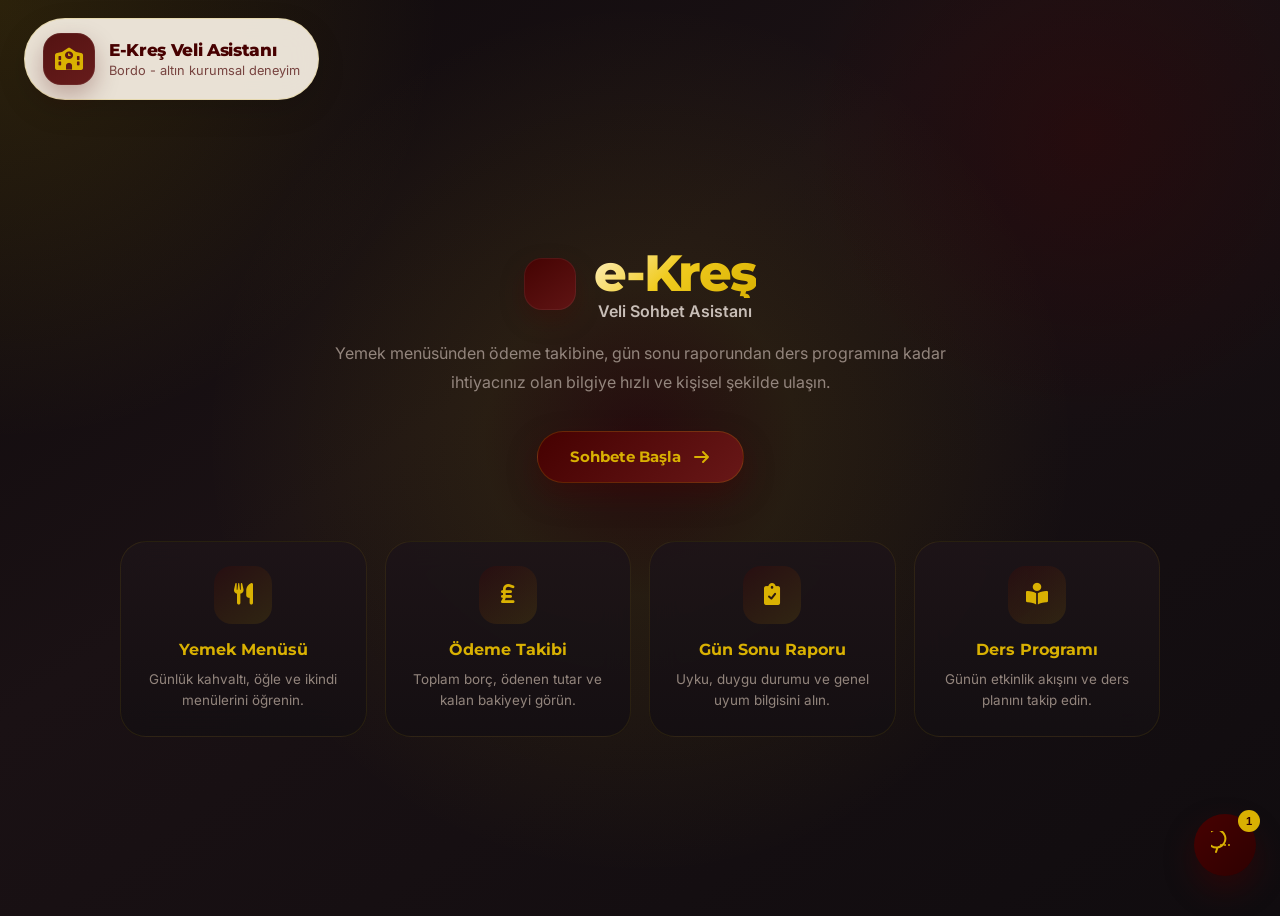
==== static/index.html @ c2b449b0 "Initial project import" ====
<!DOCTYPE html>
<html lang="tr">
<head>
    <meta charset="UTF-8">
    <meta name="viewport" content="width=device-width, initial-scale=1.0">
    <title>e-Kreş - Veli Asistanı</title>
    <meta name="description" content="e-Kreş anaokulu velileri için akıllı sohbet asistanı. Yemek menüsü, ödeme bilgisi, gün sonu raporu ve daha fazlası.">
    <meta name="theme-color" content="#470101">
    <link rel="preconnect" href="https://fonts.googleapis.com">
    <link rel="preconnect" href="https://fonts.gstatic.com" crossorigin>
    <link href="https://fonts.googleapis.com/css2?family=Inter:wght@400;500;600;700;800&family=Montserrat:wght@500;600;700;800&display=swap" rel="stylesheet">
    <link rel="stylesheet" href="https://cdnjs.cloudflare.com/ajax/libs/font-awesome/6.0.0/css/all.min.css">
    <link rel="stylesheet" href="/static/style.css">
</head>
<body>
    <header class="topbar">
        <div class="topbar__brand">
            <span class="topbar__icon" aria-hidden="true"><i class="fa-solid fa-school"></i></span>
            <div class="topbar__copy">
                <span class="topbar__title">E-Kreş Veli Asistanı</span>
                <span class="topbar__subtitle">Bordo - altın kurumsal deneyim</span>
            </div>
        </div>
    </header>

    <main class="landing" id="landing">
        <div class="landing__glow"></div>
        <div class="landing__content">
            <div class="landing__logo">
                <div class="landing__logo-icon" aria-hidden="true">
                    <span class="brand-mark"><i class="fa-solid fa-child-reaching"></i></span>
                </div>
                <div>
                    <h1 class="landing__title">e-Kreş</h1>
                    <p class="landing__subtitle">Veli Sohbet Asistanı</p>
                </div>
            </div>
            <p class="landing__desc">
                Yemek menüsünden ödeme takibine, gün sonu raporundan ders programına kadar
                ihtiyacınız olan bilgiye hızlı ve kişisel şekilde ulaşın.
            </p>
            <button class="landing__cta" id="landingCta">
                <span>Sohbete Başla</span>
                <svg width="20" height="20" viewBox="0 0 20 20" fill="none">
                    <path d="M4 10h12M12 5l5 5-5 5" stroke="currentColor" stroke-width="2" stroke-linecap="round" stroke-linejoin="round"></path>
                </svg>
            </button>
        </div>
        <div class="landing__features">
            <div class="feature-card" data-msg="Bugün ne yemek var?" role="button" tabindex="0">
                <div class="feature-card__icon"><i class="fa-solid fa-utensils"></i></div>
                <h3>Yemek Menüsü</h3>
                <p>Günlük kahvaltı, öğle ve ikindi menülerini öğrenin.</p>
            </div>
            <div class="feature-card" data-msg="Borcum ne kadar?" role="button" tabindex="0">
                <div class="feature-card__icon"><i class="fa-solid fa-lira-sign"></i></div>
                <h3>Ödeme Takibi</h3>
                <p>Toplam borç, ödenen tutar ve kalan bakiyeyi görün.</p>
            </div>
            <div class="feature-card" data-msg="Çocuğum nasıl?" role="button" tabindex="0">
                <div class="feature-card__icon"><i class="fa-solid fa-clipboard-check"></i></div>
                <h3>Gün Sonu Raporu</h3>
                <p>Uyku, duygu durumu ve genel uyum bilgisini alın.</p>
            </div>
            <div class="feature-card" data-msg="Bugünkü ders programı ne?" role="button" tabindex="0">
                <div class="feature-card__icon"><i class="fa-solid fa-book-open-reader"></i></div>
                <h3>Ders Programı</h3>
                <p>Günün etkinlik akışını ve ders planını takip edin.</p>
            </div>
        </div>
    </main>

    <button class="chat-toggle" id="chatToggle" aria-label="Sohbet Aç/Kapat">
        <span class="chat-toggle__icon chat-toggle__icon--open" id="toggleIconOpen">
            <svg width="28" height="28" viewBox="0 0 28 28" fill="none">
                <path d="M5 21l1.5-4.5A9 9 0 1114 5a9 9 0 01-7.5 11.5L5 21z" stroke="currentColor" stroke-width="2" stroke-linecap="round" stroke-linejoin="round"></path>
                <circle cx="10" cy="14" r="1" fill="currentColor"></circle>
                <circle cx="14" cy="14" r="1" fill="currentColor"></circle>
                <circle cx="18" cy="14" r="1" fill="currentColor"></circle>
            </svg>
        </span>
        <span class="chat-toggle__icon chat-toggle__icon--close" id="toggleIconClose">
            <svg width="28" height="28" viewBox="0 0 28 28" fill="none">
                <path d="M8 8l12 12M20 8L8 20" stroke="currentColor" stroke-width="2.5" stroke-linecap="round"></path>
            </svg>
        </span>
        <span class="chat-toggle__badge" id="toggleBadge">1</span>
    </button>

    <div class="chat-panel" id="chatPanel">
        <div class="login-gate" id="loginGate">
            <div class="login-card">
                <p class="login-card__eyebrow">Güvenli Veli Girişi</p>
                <h2>Öğrenci bilgilerine erişin</h2>
                <p class="login-card__desc">Telefon numaranız ile giriş yaparak ödeme ve rapor bilgilerini kişisel olarak görüntüleyin.</p>
                <label class="login-card__field">
                    <span>Telefon Numaranız</span>
                    <input id="loginPhone" type="tel" placeholder="05XXXXXXXXX" autocomplete="tel">
                </label>
                <button class="login-card__button" id="loginStartBtn">Sohbete Başla</button>
                <p class="login-card__hint">Demo giriş: 05051234567</p>
                <p class="login-card__error" id="loginError"></p>
            </div>
        </div>

        <div class="chat-panel__header">
            <div class="chat-panel__header-info">
                <div class="chat-panel__avatar" aria-hidden="true">
                    <i class="fa-solid fa-robot"></i>
                </div>
                <div>
                    <h2 class="chat-panel__title">e-Kreş Asistan</h2>
                    <span class="chat-panel__status">
                        <span class="chat-panel__status-dot"></span>
                        Çevrimiçi
                    </span>
                </div>
            </div>
            <button class="chat-panel__close" id="chatClose" aria-label="Sohbeti Kapat">
                <svg width="20" height="20" viewBox="0 0 20 20" fill="none">
                    <path d="M5 5l10 10M15 5L5 15" stroke="currentColor" stroke-width="2" stroke-linecap="round"></path>
                </svg>
            </button>
        </div>

        <div class="chat-panel__messages" id="chatMessages">
            <div class="chat-msg chat-msg--bot" id="welcomeMessage">
                <div class="chat-msg__avatar" aria-hidden="true"><i class="fa-solid fa-robot"></i></div>
                <div class="chat-msg__content">
                    <div class="chat-msg__bubble" id="welcomeBubble">
                        Hoş geldiniz. Giriş yaptıktan sonra size öğrenciniz hakkında kişisel bilgiler sunabilirim.
                    </div>
                </div>
            </div>
        </div>

        <div class="chat-panel__quick" id="chatQuick">
            <button class="quick-btn" data-msg="Bugün ne yemek var?">
                <span class="quick-btn__icon"><i class="fa-solid fa-utensils"></i></span>
                Bugün ne yemek var?
            </button>
            <button class="quick-btn" data-msg="Borcum ne kadar?">
                <span class="quick-btn__icon"><i class="fa-solid fa-lira-sign"></i></span>
                Borcum ne kadar?
            </button>
            <button class="quick-btn" data-msg="Çocuğum nasıl?">
                <span class="quick-btn__icon"><i class="fa-solid fa-clipboard-check"></i></span>
                Çocuğum nasıl?
            </button>
            <button class="quick-btn" data-msg="Bugünkü ders programı ne?">
                <span class="quick-btn__icon"><i class="fa-solid fa-book-open-reader"></i></span>
                Ders programı
            </button>
            <button class="quick-btn" data-msg="Duyuru var mı?">
                <span class="quick-btn__icon"><i class="fa-solid fa-bullhorn"></i></span>
                Duyurular
            </button>
            <button class="quick-btn" data-msg="İletişim telefon numarası nedir?">
                <span class="quick-btn__icon"><i class="fa-solid fa-phone"></i></span>
                İletişim
            </button>
        </div>

        <div class="chat-panel__url-input" id="urlInputContainer" style="display: none;">
            <input type="url" id="urlInputField" placeholder="Taranacak web adresini yapıştırın (https://...)" autocomplete="off">
            <button id="urlSubmitBtn" class="url-submit-btn" aria-label="URL Tara">
                <svg width="18" height="18" viewBox="0 0 24 24" fill="none" stroke="currentColor" stroke-width="2" stroke-linecap="round" stroke-linejoin="round"><polyline points="20 6 9 17 4 12"></polyline></svg>
            </button>
        </div>

        <div class="chat-panel__input">
            <input type="file" id="pdfFileInput" accept=".pdf" style="display:none;">
            <button class="chat-attach" id="chatAttachUrl" aria-label="URL Tara" title="Web Sitesi Tara">
                <svg width="20" height="20" viewBox="0 0 24 24" fill="none" stroke="currentColor" stroke-width="1.8" stroke-linecap="round" stroke-linejoin="round">
                    <circle cx="12" cy="12" r="10"></circle>
                    <line x1="2" y1="12" x2="22" y2="12"></line>
                    <path d="M12 2a15.3 15.3 0 0 1 4 10 15.3 15.3 0 0 1-4 10 15.3 15.3 0 0 1-4-10 15.3 15.3 0 0 1 4-10z"></path>
                </svg>
            </button>
            <button class="chat-attach" id="chatAttach" aria-label="PDF Yükle" title="PDF Yükle">
                <svg width="20" height="20" viewBox="0 0 20 20" fill="none">
                    <path d="M17.5 9.31l-7.78 7.78a4.5 4.5 0 01-6.36-6.36l7.78-7.78a3 3 0 014.24 4.24l-7.07 7.07a1.5 1.5 0 01-2.12-2.12l6.36-6.36" stroke="currentColor" stroke-width="1.5" stroke-linecap="round" stroke-linejoin="round"></path>
                </svg>
            </button>
            <input type="text" class="chat-input" id="chatInput" placeholder="Mesajınızı yazın..." autocomplete="off" maxlength="4096">
            <button class="chat-send" id="chatSend" aria-label="Gönder" disabled>
                <svg width="20" height="20" viewBox="0 0 20 20" fill="none">
                    <path d="M3 10l14-7-7 14-2-5-5-2z" fill="currentColor"></path>
                </svg>
            </button>
        </div>
    </div>

    <script src="/static/script.js"></script>
</body>
</html>
---- static/style.css ----
*, *::before, *::after {
    margin: 0;
    padding: 0;
    box-sizing: border-box;
}

:root {
    --bordo: #470101;
    --bordo-dark: #2e0101;
    --bordo-soft: #6a1818;
    --bordo-glass: rgba(71, 1, 1, 0.76);
    --gold: #d9b102;
    --gold-light: #f0cb1f;
    --gold-soft: rgba(217, 177, 2, 0.18);
    --ink: #180f11;
    --bg-page: #110d10;
    --bg-panel: rgba(17, 13, 16, 0.96);
    --bg-card: rgba(34, 24, 24, 0.76);
    --bg-input: rgba(255, 255, 255, 0.07);
    --text-primary: #f7f1eb;
    --text-secondary: #c8beb7;
    --text-muted: #93857d;
    --text-citation: #8a8f9b;
    --radius-md: 16px;
    --radius-lg: 24px;
    --radius-xl: 30px;
    --shadow-panel: 0 24px 80px rgba(0, 0, 0, 0.45);
    --shadow-button: 0 12px 30px rgba(71, 1, 1, 0.35);
    --transition: 0.28s cubic-bezier(0.4, 0, 0.2, 1);
}

html {
    font-size: 16px;
    -webkit-font-smoothing: antialiased;
    -moz-osx-font-smoothing: grayscale;
}

body {
    font-family: 'Inter', -apple-system, BlinkMacSystemFont, 'Segoe UI', sans-serif;
    background:
        radial-gradient(circle at top left, rgba(217, 177, 2, 0.14), transparent 28%),
        radial-gradient(circle at 85% 15%, rgba(71, 1, 1, 0.28), transparent 22%),
        linear-gradient(145deg, #0f0a0c 0%, #1a1114 40%, #100c0f 100%);
    color: var(--text-primary);
    min-height: 100vh;
    overflow-x: hidden;
}

.topbar {
    position: sticky;
    top: 0;
    z-index: 30;
    padding: 18px 24px 0;
}

.topbar__brand {
    max-width: 1240px;
    margin: 0 auto;
    display: inline-flex;
    align-items: center;
    gap: 14px;
    padding: 14px 18px;
    border: 1px solid rgba(217, 177, 2, 0.18);
    border-radius: 999px;
    background: rgba(255, 248, 236, 0.9);
    box-shadow: 0 10px 30px rgba(0, 0, 0, 0.12);
    backdrop-filter: blur(16px);
}

.topbar__icon,
.brand-mark {
    width: 52px;
    height: 52px;
    border-radius: 18px;
    display: inline-flex;
    align-items: center;
    justify-content: center;
    background: linear-gradient(145deg, rgba(71, 1, 1, 0.92), rgba(98, 20, 20, 0.96));
    color: var(--gold);
    box-shadow: inset 0 0 0 1px rgba(255, 255, 255, 0.06), 0 10px 24px rgba(71, 1, 1, 0.28);
    font-size: 1.4rem;
}

.topbar__copy,
.landing__logo > div:last-child {
    display: flex;
    flex-direction: column;
    gap: 3px;
}

.topbar__title {
    font-family: 'Montserrat', 'Inter', sans-serif;
    font-weight: 800;
    font-size: 1.05rem;
    letter-spacing: -0.02em;
    color: var(--bordo);
}

.topbar__subtitle {
    font-size: 0.8rem;
    color: rgba(71, 1, 1, 0.7);
}

.landing {
    min-height: calc(100vh - 84px);
    display: flex;
    flex-direction: column;
    align-items: center;
    justify-content: center;
    padding: 2rem 1.5rem 4rem;
    position: relative;
}

.landing__glow {
    position: absolute;
    top: -100px;
    left: 50%;
    transform: translateX(-50%);
    width: min(880px, 92vw);
    height: min(880px, 92vw);
    background: radial-gradient(circle, rgba(71, 1, 1, 0.28) 0%, rgba(217, 177, 2, 0.08) 25%, transparent 70%);
    pointer-events: none;
    z-index: 0;
}

.landing__content {
    text-align: center;
    position: relative;
    z-index: 1;
    max-width: 640px;
}

.landing__logo {
    display: inline-flex;
    align-items: center;
    justify-content: center;
    gap: 18px;
    margin-bottom: 18px;
}

.landing__title {
    font-family: 'Montserrat', 'Inter', sans-serif;
    font-size: clamp(2.5rem, 4vw, 4.1rem);
    font-weight: 800;
    line-height: 1;
    letter-spacing: -0.04em;
    background: linear-gradient(135deg, #fff2cc 0%, var(--gold-light) 48%, var(--gold) 100%);
    -webkit-background-clip: text;
    -webkit-text-fill-color: transparent;
    background-clip: text;
}

.landing__subtitle {
    font-size: 1rem;
    font-weight: 600;
    color: var(--text-secondary);
}

.landing__desc {
    font-size: 1rem;
    color: var(--text-muted);
    line-height: 1.8;
    margin-bottom: 34px;
}

.landing__cta {
    display: inline-flex;
    align-items: center;
    gap: 10px;
    padding: 15px 32px;
    border: 1px solid rgba(217, 177, 2, 0.18);
    border-radius: 999px;
    background: linear-gradient(135deg, rgba(71, 1, 1, 0.98), rgba(106, 24, 24, 0.98));
    color: var(--gold);
    font-family: 'Montserrat', 'Inter', sans-serif;
    font-size: 0.95rem;
    font-weight: 700;
    cursor: pointer;
    transition: transform var(--transition), box-shadow var(--transition), background var(--transition);
    box-shadow: var(--shadow-button);
}

.landing__cta:hover {
    transform: translateY(-2px);
    box-shadow: 0 18px 42px rgba(71, 1, 1, 0.4);
}

.landing__features {
    display: grid;
    grid-template-columns: repeat(auto-fit, minmax(220px, 1fr));
    gap: 18px;
    max-width: 1040px;
    width: 100%;
    margin-top: 58px;
    position: relative;
    z-index: 1;
}

.feature-card {
    background: linear-gradient(180deg, rgba(29, 20, 24, 0.92) 0%, rgba(20, 15, 18, 0.92) 100%);
    border: 1px solid rgba(217, 177, 2, 0.1);
    border-radius: 26px;
    padding: 24px 22px;
    text-align: center;
    transition: transform var(--transition), border-color var(--transition), box-shadow var(--transition);
    backdrop-filter: blur(14px);
}

.feature-card:hover {
    transform: translateY(-5px);
    border-color: rgba(217, 177, 2, 0.28);
    box-shadow: 0 18px 44px rgba(0, 0, 0, 0.28);
}

.feature-card__icon {
    width: 58px;
    height: 58px;
    margin: 0 auto 16px;
    border-radius: 18px;
    display: flex;
    align-items: center;
    justify-content: center;
    background: linear-gradient(145deg, rgba(71, 1, 1, 0.26), rgba(217, 177, 2, 0.12));
    color: var(--gold);
    font-size: 1.35rem;
}

.feature-card h3 {
    font-family: 'Montserrat', 'Inter', sans-serif;
    font-size: 1rem;
    font-weight: 700;
    color: var(--gold);
    margin-bottom: 10px;
}

.feature-card p {
    font-size: 0.84rem;
    color: var(--text-muted);
    line-height: 1.6;
}

.chat-toggle {
    position: fixed;
    bottom: 24px;
    right: 24px;
    z-index: 9999;
    width: 62px;
    height: 62px;
    border-radius: 50%;
    border: none;
    background: linear-gradient(135deg, var(--bordo) 0%, var(--bordo-dark) 100%);
    color: var(--gold);
    cursor: pointer;
    display: flex;
    align-items: center;
    justify-content: center;
    box-shadow: 0 14px 30px rgba(71, 1, 1, 0.45);
    transition: transform var(--transition), box-shadow var(--transition);
}

.chat-toggle:hover {
    transform: scale(1.06);
    box-shadow: 0 18px 36px rgba(71, 1, 1, 0.5);
}

.chat-toggle__icon {
    display: flex;
    align-items: center;
    justify-content: center;
    transition: var(--transition);
    position: absolute;
}

.chat-toggle__icon--close {
    opacity: 0;
    transform: rotate(-90deg) scale(0.5);
}

.chat-toggle.is-active .chat-toggle__icon--open {
    opacity: 0;
    transform: rotate(90deg) scale(0.5);
}

.chat-toggle.is-active .chat-toggle__icon--close {
    opacity: 1;
    transform: rotate(0) scale(1);
}

.chat-toggle__badge {
    position: absolute;
    top: -4px;
    right: -4px;
    width: 22px;
    height: 22px;
    border-radius: 50%;
    background: var(--gold);
    color: var(--bordo-dark);
    font-size: 0.7rem;
    font-weight: 700;
    display: flex;
    align-items: center;
    justify-content: center;
    opacity: 0;
    transform: scale(0);
    transition: var(--transition);
}

.chat-toggle__badge.is-visible {
    opacity: 1;
    transform: scale(1);
}

.chat-panel {
    position: fixed;
    bottom: 100px;
    right: 24px;
    z-index: 9998;
    width: 410px;
    height: 610px;
    max-height: calc(100vh - 130px);
    border-radius: 32px;
    background: var(--bg-panel);
    box-shadow: var(--shadow-panel);
    display: flex;
    flex-direction: column;
    overflow: hidden;
    border: 1px solid rgba(217, 177, 2, 0.12);
    opacity: 0;
    visibility: hidden;
    transform: translateY(20px) scale(0.95);
    transform-origin: bottom right;
    transition: opacity 0.35s cubic-bezier(0.4, 0, 0.2, 1), transform 0.35s cubic-bezier(0.4, 0, 0.2, 1), visibility 0.35s;
}

.chat-panel.is-open {
    opacity: 1;
    visibility: visible;
    transform: translateY(0) scale(1);
}

.chat-panel__header {
    background: linear-gradient(135deg, var(--bordo) 0%, #641717 100%);
    padding: 18px;
    display: flex;
    align-items: center;
    justify-content: space-between;
    flex-shrink: 0;
    border-bottom: 1px solid rgba(217, 177, 2, 0.14);
}

.chat-panel__header-info {
    display: flex;
    align-items: center;
    gap: 12px;
}

.chat-panel__avatar,
.chat-msg__avatar {
    width: 40px;
    height: 40px;
    border-radius: 50%;
    display: inline-flex;
    align-items: center;
    justify-content: center;
    background: rgba(71, 1, 1, 0.44);
    color: var(--gold);
    border: 1px solid rgba(217, 177, 2, 0.2);
    box-shadow: inset 0 0 0 1px rgba(255, 255, 255, 0.03);
    flex-shrink: 0;
}

.chat-panel__avatar i,
.chat-msg__avatar i {
    font-size: 1rem;
}

.chat-panel__title {
    font-family: 'Montserrat', 'Inter', sans-serif;
    font-size: 1rem;
    font-weight: 700;
}

.chat-panel__status {
    display: flex;
    align-items: center;
    gap: 6px;
    font-size: 0.72rem;
    color: rgba(255, 239, 207, 0.8);
}

.chat-panel__status-dot {
    width: 7px;
    height: 7px;
    border-radius: 50%;
    background: #22c55e;
    animation: pulse-dot 2s ease-in-out infinite;
}

@keyframes pulse-dot {
    0%, 100% { opacity: 1; }
    50% { opacity: 0.4; }
}

.chat-panel__close {
    background: none;
    border: none;
    color: rgba(255, 239, 207, 0.84);
    cursor: pointer;
    padding: 6px;
    border-radius: 10px;
    transition: var(--transition);
}

.chat-panel__close:hover {
    background: rgba(255, 255, 255, 0.08);
    color: #fff;
}

.chat-panel__messages {
    flex: 1;
    overflow-y: auto;
    padding: 16px;
    display: flex;
    flex-direction: column;
    gap: 14px;
    scroll-behavior: smooth;
}

.chat-panel__messages::-webkit-scrollbar {
    width: 5px;
}

.chat-panel__messages::-webkit-scrollbar-thumb {
    background: rgba(255, 255, 255, 0.12);
    border-radius: 10px;
}

.chat-msg {
    display: flex;
    gap: 10px;
    align-items: flex-end;
    animation: msg-in 0.35s cubic-bezier(0.4, 0, 0.2, 1) both;
}

@keyframes msg-in {
    from { opacity: 0; transform: translateY(10px); }
    to { opacity: 1; transform: translateY(0); }
}

.chat-msg__content {
    max-width: 85%;
    display: flex;
    flex-direction: column;
    gap: 6px;
}

.chat-msg__bubble {
    padding: 13px 16px;
    font-size: 0.87rem;
    line-height: 1.65;
    border-radius: 18px 18px 18px 6px;
    background: rgba(255, 255, 255, 0.06);
    color: var(--text-primary);
    word-break: break-word;
}

.chat-msg__bubble strong {
    color: var(--gold);
}

.chat-msg__citation {
    font-size: 0.72rem;
    color: var(--text-citation);
    padding-left: 4px;
}

.chat-msg--user {
    flex-direction: row-reverse;
}

.chat-msg--user .chat-msg__avatar {
    display: none;
}

.chat-msg--user .chat-msg__content {
    align-items: flex-end;
}

.chat-msg--user .chat-msg__bubble {
    background: linear-gradient(135deg, var(--bordo) 0%, var(--bordo-soft) 100%);
    border-radius: 18px 18px 6px 18px;
}

.chat-msg--typing .chat-msg__bubble {
    display: flex;
    align-items: center;
    gap: 5px;
    padding: 14px 20px;
}

.typing-dot {
    width: 7px;
    height: 7px;
    border-radius: 50%;
    background: var(--gold);
    opacity: 0.4;
    animation: bounce-dot 1.4s ease-in-out infinite;
}

.typing-dot:nth-child(2) { animation-delay: 0.2s; }
.typing-dot:nth-child(3) { animation-delay: 0.4s; }

@keyframes bounce-dot {
    0%, 60%, 100% { transform: translateY(0); opacity: 0.4; }
    30% { transform: translateY(-6px); opacity: 1; }
}

.chat-panel__quick {
    padding: 10px 14px 6px;
    display: flex;
    gap: 8px;
    flex-wrap: wrap;
    border-top: 1px solid rgba(255, 255, 255, 0.04);
}

.quick-btn {
    display: inline-flex;
    align-items: center;
    gap: 6px;
    padding: 8px 14px;
    border-radius: 999px;
    border: 1px solid rgba(217, 177, 2, 0.18);
    background: rgba(217, 177, 2, 0.08);
    color: var(--gold);
    font-family: inherit;
    font-size: 0.73rem;
    font-weight: 600;
    cursor: pointer;
    transition: var(--transition);
}

.quick-btn:hover {
    background: rgba(217, 177, 2, 0.16);
    border-color: rgba(217, 177, 2, 0.36);
    transform: translateY(-1px);
}

.chat-panel__url-input {
    padding: 10px 14px;
    background: rgba(0, 0, 0, 0.24);
    border-top: 1px solid rgba(255, 255, 255, 0.04);
    display: flex;
    align-items: center;
    gap: 8px;
}

.chat-panel__url-input input,
.chat-input,
.login-card__field input {
    color: var(--text-primary);
    outline: none;
    transition: var(--transition);
}

.chat-panel__url-input input {
    flex: 1;
    padding: 10px 14px;
    border-radius: 12px;
    border: 1px solid rgba(255, 255, 255, 0.12);
    background: rgba(255, 255, 255, 0.05);
}

.chat-panel__url-input input:focus,
.chat-input:focus,
.login-card__field input:focus {
    border-color: rgba(217, 177, 2, 0.44);
    box-shadow: 0 0 0 3px rgba(217, 177, 2, 0.08);
}

.url-submit-btn,
.chat-attach {
    transition: var(--transition);
}

.url-submit-btn {
    width: 36px;
    height: 36px;
    border-radius: 10px;
    background: rgba(217, 177, 2, 0.15);
    border: 1px solid rgba(217, 177, 2, 0.3);
    color: var(--gold);
    display: flex;
    align-items: center;
    justify-content: center;
    cursor: pointer;
}

.url-submit-btn:hover {
    background: var(--gold);
    color: var(--bordo-dark);
}

.url-submit-btn.is-loading,
.chat-attach.is-uploading {
    animation: pulse-attach 1s ease-in-out infinite;
    opacity: 0.7;
    cursor: not-allowed;
}

.chat-panel__input {
    padding: 12px 14px 14px;
    display: flex;
    align-items: center;
    gap: 8px;
    border-top: 1px solid rgba(255, 255, 255, 0.06);
    background: rgba(0, 0, 0, 0.2);
}

.chat-attach {
    width: 38px;
    height: 38px;
    border-radius: 50%;
    border: 1px solid rgba(255, 255, 255, 0.1);
    background: transparent;
    color: var(--text-secondary);
    cursor: pointer;
    display: flex;
    align-items: center;
    justify-content: center;
    flex-shrink: 0;
}

.chat-attach:hover {
    border-color: var(--gold);
    color: var(--gold);
    background: rgba(217, 177, 2, 0.08);
}

@keyframes pulse-attach {
    0%, 100% { opacity: 1; }
    50% { opacity: 0.4; }
}

.chat-msg--pdf-notify .chat-msg__bubble {
    background: rgba(217, 177, 2, 0.1);
    border: 1px solid rgba(217, 177, 2, 0.2);
    color: var(--gold);
}

.chat-input {
    flex: 1;
    padding: 11px 16px;
    border-radius: 999px;
    border: 1px solid rgba(255, 255, 255, 0.08);
    background: var(--bg-input);
    font-family: inherit;
    font-size: 0.85rem;
}

.chat-input::placeholder,
.login-card__hint {
    color: var(--text-muted);
}

.chat-send {
    width: 42px;
    height: 42px;
    border-radius: 50%;
    border: none;
    background: linear-gradient(135deg, var(--bordo) 0%, var(--bordo-soft) 100%);
    color: var(--gold);
    cursor: pointer;
    display: flex;
    align-items: center;
    justify-content: center;
    transition: var(--transition);
}

.chat-send:disabled {
    opacity: 0.4;
    cursor: not-allowed;
}

.chat-send:not(:disabled):hover {
    transform: scale(1.08);
    box-shadow: 0 4px 16px rgba(71, 1, 1, 0.38);
}

.login-gate {
    position: absolute;
    inset: 0;
    z-index: 3;
    display: flex;
    align-items: center;
    justify-content: center;
    padding: 24px;
    background: rgba(8, 6, 10, 0.78);
    backdrop-filter: blur(10px);
    transition: opacity var(--transition), visibility var(--transition);
}

.login-gate.is-hidden {
    opacity: 0;
    visibility: hidden;
    pointer-events: none;
}

.login-card {
    width: 100%;
    max-width: 340px;
    padding: 28px;
    border-radius: 30px;
    border: 1px solid rgba(217, 177, 2, 0.16);
    background: linear-gradient(180deg, rgba(36, 25, 30, 0.98) 0%, rgba(20, 17, 24, 0.98) 100%);
    box-shadow: 0 24px 70px rgba(0, 0, 0, 0.42);
}

.login-card__eyebrow {
    color: var(--gold);
    font-size: 0.72rem;
    font-weight: 700;
    letter-spacing: 0.08em;
    text-transform: uppercase;
    margin-bottom: 10px;
}

.login-card h2 {
    font-family: 'Montserrat', 'Inter', sans-serif;
    font-size: 1.38rem;
    margin-bottom: 12px;
}

.login-card__desc {
    color: var(--text-secondary);
    font-size: 0.86rem;
    line-height: 1.7;
    margin-bottom: 18px;
}

.login-card__field {
    display: flex;
    flex-direction: column;
    gap: 8px;
    margin-bottom: 14px;
    font-size: 0.82rem;
    color: var(--text-secondary);
}

.login-card__field input {
    width: 100%;
    padding: 13px 14px;
    border-radius: 16px;
    border: 1px solid rgba(255, 255, 255, 0.1);
    background: rgba(255, 255, 255, 0.05);
}

.login-card__button {
    width: 100%;
    border: none;
    border-radius: 18px;
    padding: 14px 16px;
    background: linear-gradient(135deg, var(--bordo) 0%, #641717 100%);
    color: #fff3d0;
    font-family: 'Montserrat', 'Inter', sans-serif;
    font-size: 0.92rem;
    font-weight: 700;
    cursor: pointer;
    transition: transform var(--transition), box-shadow var(--transition), filter var(--transition), background var(--transition);
}

.login-card__button:hover {
    transform: translateY(-1px);
    filter: brightness(1.12);
    box-shadow: 0 12px 30px rgba(71, 1, 1, 0.32);
}

.login-card__button:disabled {
    opacity: 0.7;
    cursor: wait;
}

.login-card__error {
    min-height: 20px;
    margin-top: 10px;
    color: #fca5a5;
    font-size: 0.78rem;
}

@media (max-width: 760px) {
    .topbar {
        padding: 14px 14px 0;
    }

    .topbar__brand {
        width: 100%;
        justify-content: center;
        border-radius: 24px;
    }

    .landing {
        padding-top: 1.25rem;
    }
}

@media (max-width: 480px) {
    .landing__logo {
        flex-direction: column;
    }

    .landing__features {
        grid-template-columns: repeat(2, 1fr);
        gap: 12px;
    }

    .chat-panel {
        width: calc(100vw - 16px);
        height: calc(100vh - 82px);
        max-height: calc(100vh - 82px);
        bottom: 72px;
        right: 8px;
        border-radius: 28px;
    }

    .chat-toggle {
        bottom: 12px;
        right: 12px;
        width: 56px;
        height: 56px;
    }
}

@media (max-width: 340px) {
    .landing__features {
        grid-template-columns: 1fr;
    }
}
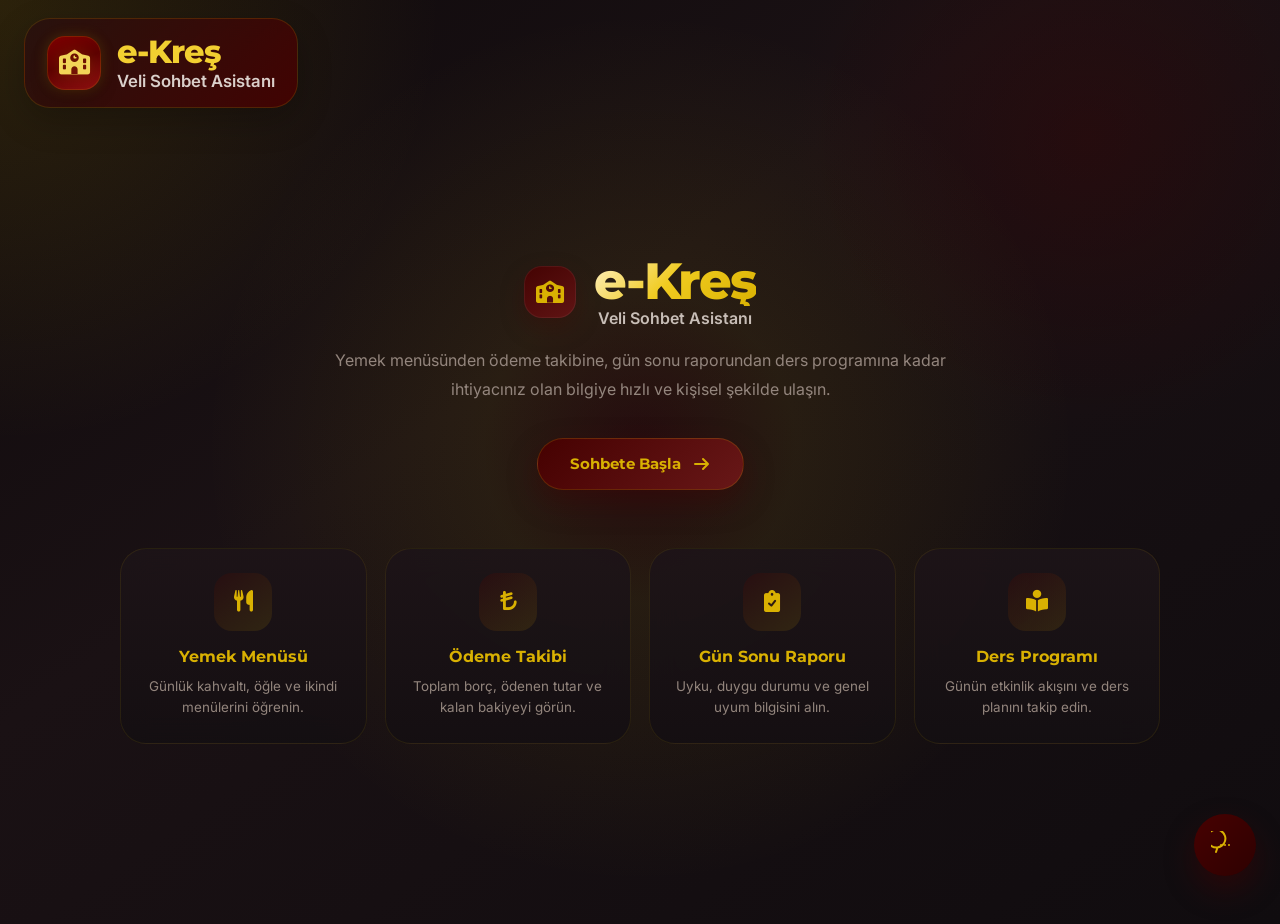
==== commit 1a55876d: "update chatbot" ====
--- a/static/index.html
+++ b/static/index.html
@@ -1,4 +1,4 @@
-<!DOCTYPE html>
+﻿<!DOCTYPE html>
 <html lang="tr">
 <head>
     <meta charset="UTF-8">
@@ -15,10 +15,14 @@
 <body>
     <header class="topbar">
         <div class="topbar__brand">
-            <span class="topbar__icon" aria-hidden="true"><i class="fa-solid fa-school"></i></span>
+            <div class="topbar__logo-wrap" aria-hidden="true">
+                <span class="topbar__logo-badge">
+                    <i class="fa-solid fa-school topbar__logo-icon"></i>
+                </span>
+            </div>
             <div class="topbar__copy">
-                <span class="topbar__title">E-Kreş Veli Asistanı</span>
-                <span class="topbar__subtitle">Bordo - altın kurumsal deneyim</span>
+                <span class="topbar__title">e-Kreş</span>
+                <span class="topbar__subtitle">Veli Sohbet Asistanı</span>
             </div>
         </div>
     </header>
@@ -28,7 +32,7 @@
         <div class="landing__content">
             <div class="landing__logo">
                 <div class="landing__logo-icon" aria-hidden="true">
-                    <span class="brand-mark"><i class="fa-solid fa-child-reaching"></i></span>
+                    <span class="brand-mark"><i class="fa-solid fa-school"></i></span>
                 </div>
                 <div>
                     <h1 class="landing__title">e-Kreş</h1>
@@ -53,7 +57,7 @@
                 <p>Günlük kahvaltı, öğle ve ikindi menülerini öğrenin.</p>
             </div>
             <div class="feature-card" data-msg="Borcum ne kadar?" role="button" tabindex="0">
-                <div class="feature-card__icon"><i class="fa-solid fa-lira-sign"></i></div>
+                <div class="feature-card__icon"><i class="fa-solid fa-turkish-lira-sign"></i></div>
                 <h3>Ödeme Takibi</h3>
                 <p>Toplam borç, ödenen tutar ve kalan bakiyeyi görün.</p>
             </div>
@@ -140,7 +144,7 @@
                 Bugün ne yemek var?
             </button>
             <button class="quick-btn" data-msg="Borcum ne kadar?">
-                <span class="quick-btn__icon"><i class="fa-solid fa-lira-sign"></i></span>
+                <span class="quick-btn__icon"><i class="fa-solid fa-turkish-lira-sign"></i></span>
                 Borcum ne kadar?
             </button>
             <button class="quick-btn" data-msg="Çocuğum nasıl?">
@@ -194,3 +198,8 @@
     <script src="/static/script.js"></script>
 </body>
 </html>
+
+
+
+
+
--- a/static/style.css
+++ b/static/style.css
@@ -1,4 +1,4 @@
-*, *::before, *::after {
+﻿*, *::before, *::after {
     margin: 0;
     padding: 0;
     box-sizing: border-box;
@@ -58,13 +58,40 @@
     margin: 0 auto;
     display: inline-flex;
     align-items: center;
-    gap: 14px;
-    padding: 14px 18px;
-    border: 1px solid rgba(217, 177, 2, 0.18);
-    border-radius: 999px;
-    background: rgba(255, 248, 236, 0.9);
-    box-shadow: 0 10px 30px rgba(0, 0, 0, 0.12);
+    justify-content: center;
+    gap: 16px;
+    flex-wrap: wrap;
+    padding: 16px 22px;
+    border: 1px solid rgba(217, 177, 2, 0.16);
+    border-radius: 26px;
+    background: linear-gradient(135deg, rgba(40, 18, 14, 0.95), rgba(71, 1, 1, 0.88));
+    box-shadow: 0 12px 34px rgba(0, 0, 0, 0.22);
     backdrop-filter: blur(16px);
+}
+
+.topbar__logo-wrap {
+    display: inline-flex;
+    align-items: center;
+    justify-content: center;
+    min-width: 50px;
+}
+
+.topbar__logo-badge {
+    width: 54px;
+    height: 54px;
+    border-radius: 18px;
+    display: inline-flex;
+    align-items: center;
+    justify-content: center;
+    background: linear-gradient(160deg, #7f0000 0%, #5d0101 48%, #8f1010 100%);
+    box-shadow: inset 0 0 0 1px rgba(217, 177, 2, 0.16), 0 0 14px rgba(217, 177, 2, 0.18), 0 8px 18px rgba(0, 0, 0, 0.18);
+}
+
+.topbar__logo-icon {
+    font-size: 1.55rem;
+    line-height: 1;
+    color: #f2d458;
+    text-shadow: 0 0 14px rgba(217, 177, 2, 0.18);
 }
 
 .topbar__icon,
@@ -85,20 +112,23 @@
 .landing__logo > div:last-child {
     display: flex;
     flex-direction: column;
-    gap: 3px;
+    justify-content: center;
+    gap: 2px;
 }
 
 .topbar__title {
     font-family: 'Montserrat', 'Inter', sans-serif;
     font-weight: 800;
-    font-size: 1.05rem;
-    letter-spacing: -0.02em;
-    color: var(--bordo);
+    font-size: clamp(1.35rem, 2.8vw, 2rem);
+    line-height: 1.05;
+    letter-spacing: -0.03em;
+    color: #f2cf31;
 }
 
 .topbar__subtitle {
-    font-size: 0.8rem;
-    color: rgba(71, 1, 1, 0.7);
+    font-size: clamp(0.9rem, 1.6vw, 1.05rem);
+    font-weight: 600;
+    color: rgba(236, 229, 224, 0.9);
 }
 
 .landing {
@@ -472,6 +502,35 @@
     font-size: 0.72rem;
     color: var(--text-citation);
     padding-left: 4px;
+}
+
+.chat-announcement-list {
+    display: grid;
+    gap: 10px;
+}
+
+.chat-announcement-item {
+    display: grid;
+    gap: 6px;
+    margin-top: 10px;
+    padding: 12px;
+    border-radius: 14px;
+    background: rgba(255, 255, 255, 0.04);
+    border: 1px solid rgba(217, 177, 2, 0.1);
+}
+
+.chat-announcement-item small {
+    color: var(--text-muted);
+}
+
+.chat-announcement-link {
+    color: var(--gold-light);
+    text-decoration: none;
+    font-weight: 600;
+}
+
+.chat-announcement-link:hover {
+    text-decoration: underline;
 }
 
 .chat-msg--user {
@@ -798,39 +857,80 @@
     }
 
     .landing {
-        padding-top: 1.25rem;
-    }
-}
-
-@media (max-width: 480px) {
+        padding: 1.4rem 1rem 5rem;
+        min-height: auto;
+    }
+
     .landing__logo {
-        flex-direction: column;
+        gap: 14px;
+    }
+
+    .landing__title {
+        font-size: clamp(2.1rem, 11vw, 3rem);
+    }
+
+    .landing__desc {
+        font-size: 0.92rem;
     }
 
     .landing__features {
-        grid-template-columns: repeat(2, 1fr);
-        gap: 12px;
+        grid-template-columns: 1fr;
+        margin-top: 38px;
     }
 
     .chat-panel {
         width: calc(100vw - 16px);
-        height: calc(100vh - 82px);
-        max-height: calc(100vh - 82px);
-        bottom: 72px;
+        height: calc(100vh - 88px);
+        max-height: none;
         right: 8px;
+        bottom: 78px;
         border-radius: 28px;
     }
+}
+
+@media (max-width: 480px) {
+    .topbar__brand {
+        gap: 12px;
+        padding: 14px 16px;
+    }
+
+    .topbar__logo-badge,
+    .brand-mark {
+        width: 46px;
+        height: 46px;
+        border-radius: 16px;
+    }
+
+    .topbar__title {
+        font-size: 1.35rem;
+    }
+
+    .topbar__subtitle {
+        font-size: 0.84rem;
+    }
 
     .chat-toggle {
-        bottom: 12px;
-        right: 12px;
-        width: 56px;
-        height: 56px;
-    }
-}
-
-@media (max-width: 340px) {
-    .landing__features {
-        grid-template-columns: 1fr;
-    }
-}
+        right: 16px;
+        bottom: 16px;
+    }
+
+    .chat-panel {
+        width: calc(100vw - 12px);
+        right: 6px;
+        bottom: 84px;
+        border-radius: 24px;
+    }
+
+    .chat-panel__messages {
+        padding: 14px 12px;
+    }
+
+    .chat-panel__quick {
+        padding-inline: 12px;
+    }
+
+    .chat-panel__input,
+    .chat-panel__url-input {
+        padding-inline: 12px;
+    }
+}
